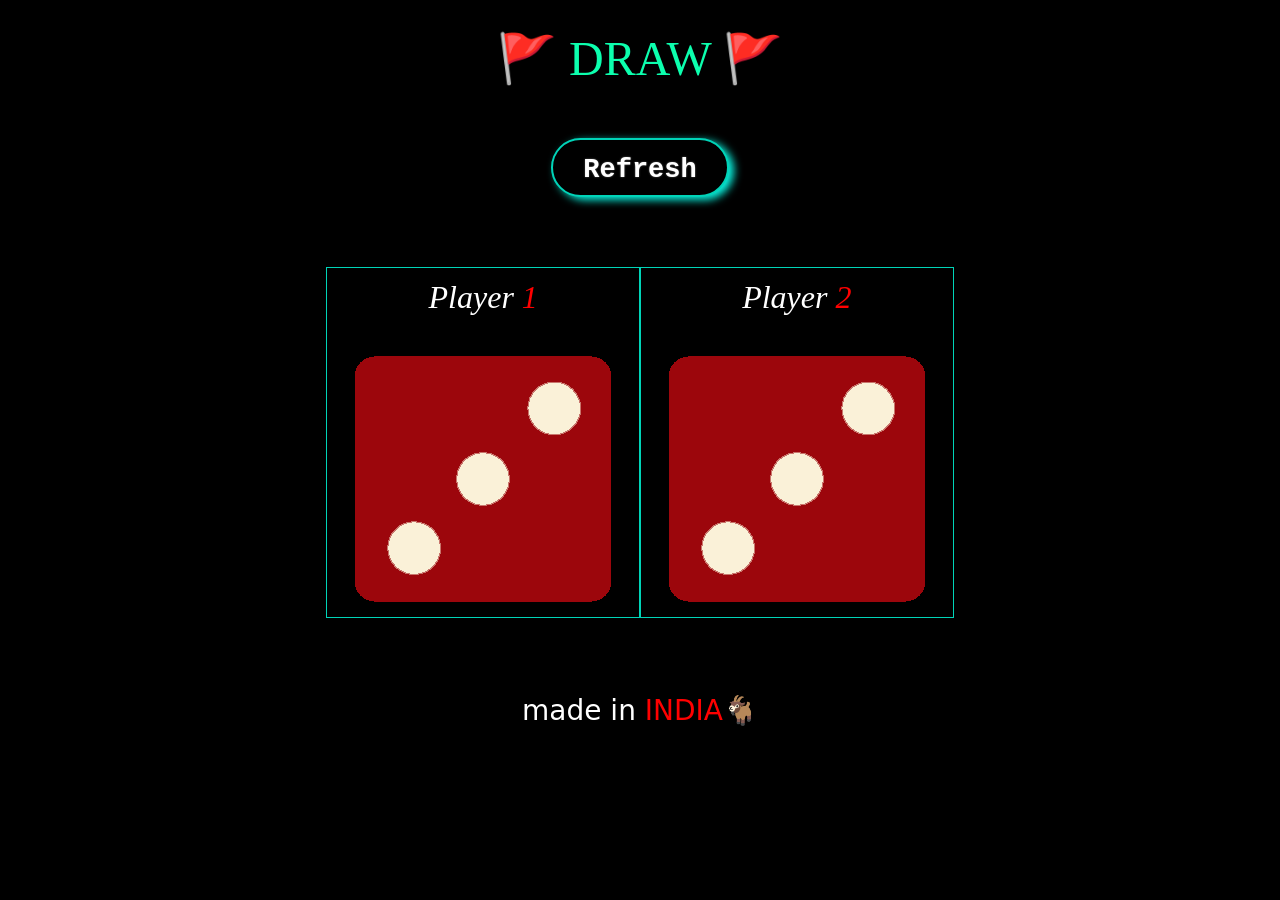
==== index.html @ f26bb3f4 "renamed file" ====
<!DOCTYPE html>

<html>
  <head>
    <meta charset="utf-8">
    <meta http-equiv="X-UA-Compatible" content="IE=edge">
    <title> DICE game</title>
    <meta name="description" content="">
    <meta name="viewport" content="width=device-width, initial-scale=1">
    <link href="https://cdn.jsdelivr.net/npm/bootstrap@5.2.0/dist/css/bootstrap.min.css" rel="stylesheet" integrity="sha384-gH2yIJqKdNHPEq0n4Mqa/HGKIhSkIHeL5AyhkYV8i59U5AR6csBvApHHNl/vI1Bx" crossorigin="anonymous">
    <link rel="stylesheet" href="styles.css">
    <link rel="shortcut icon" href="favicon.ico" type="image/x-icon">
  </head>
  <body class="card-body">
 
    <h1 id="h1"> Click below! </h1>
    <center><button onclick="window.location.reload()">Refresh</button></center>
   <div class = "row dices">
      <div class="col-sm-6 p1 " id="p1">
        <h2><em>Player <span>1</span></em></h2>
        <img src="dice6.png" alt="dice image">
      </div>
      <div class="col-sm-6 p2" id="p2">
        <h2><em>Player <span>2</span> </em></h2>
        <img src="dice6.png" alt="dice image">
      </div>
   </div>
    
    <script src="t-index.js" async defer></script>
  </body>
  <footer class="card-footer">
    <h3> made in <span>INDIA</span>🐐</h3>
  </footer>
</html>
---- styles.css ----
/* footer */
h3{
  margin-top: 30px;
  text-align: center;
  color: #ffffff;
}

.card-footer{
  
  
  margin-top: 25px;
  bottom: 0;
  width: 100%;
  text-align: center;
  left: 0;
}

@media screen and (max-width:450px){
  .card-footer{
   bottom: 0;
   width: 100%;
   text-align: center;
   left: 0;
   }

   button{
    max-width: 65%;
    max-height: fit-content;
   }

   .p2{
    padding-top: 25px;
   }

   
  
}


span{
  color: rgb(255, 0, 0);
}



/* body */

body{
  background: rgb(0, 0, 0);
}

h1{
  font-family: 'Satisfy', cursive;
  color: rgb(12, 255, 174);
  font-weight: lighter;
  font-size: 3rem;
  text-align: center;
  margin: 30px 10% 50px;
}

h2{
  color: #ffffff;
  padding-bottom: 25px;
  text-align: center;
  font-family: "Indie Flower", cursive;
  padding-top: 10px;
}

button {
  -webkit-border-radius: 60;
  -moz-border-radius: 60;
  border-radius: 60px;
  text-shadow: 0px 0px 2px #666666;
  -webkit-box-shadow: 5px 3px 9px #0af7e3;
  -moz-box-shadow: 5px 3px 9px #0af7e3;
  box-shadow: 5px 3px 9px #0af7e3;
  font-family: Courier New;
  color: #ffffff;
  font-size: 27px;
  background: #000000;
  padding: 10px 30px 5px 30px;
  border: solid #00d4b8 2px;
  text-decoration: none;
  margin-bottom: 65px;
  font-weight: bolder;
}

button:hover {
  background:  #00d4b8;
  color: #000000;
  font-weight: bolder;
  text-decoration: none;
  box-shadow:none;
}


.dices{
  margin: 5.0px 25.5% 75.5px;
  
  
}

.p1{
  text-align: center;

  
}

.p1x{
  border: 0.1rem solid;
  border-color: #00d4b8;
}

.p2{
  text-align: center;

}


.p2x{
  border: 0.1rem solid;
  border-color: #00d4b8;
}

img{
  display: block;
  max-width: 100%;
  height: auto;
  text-align: center;
  margin: 10px auto;
}

@media screen and (min-width: 1400px) {

  img{
    display: block;
    max-width: 60%;
    height: auto;
    text-align: center;
    margin: 10px auto;
  }
  
}
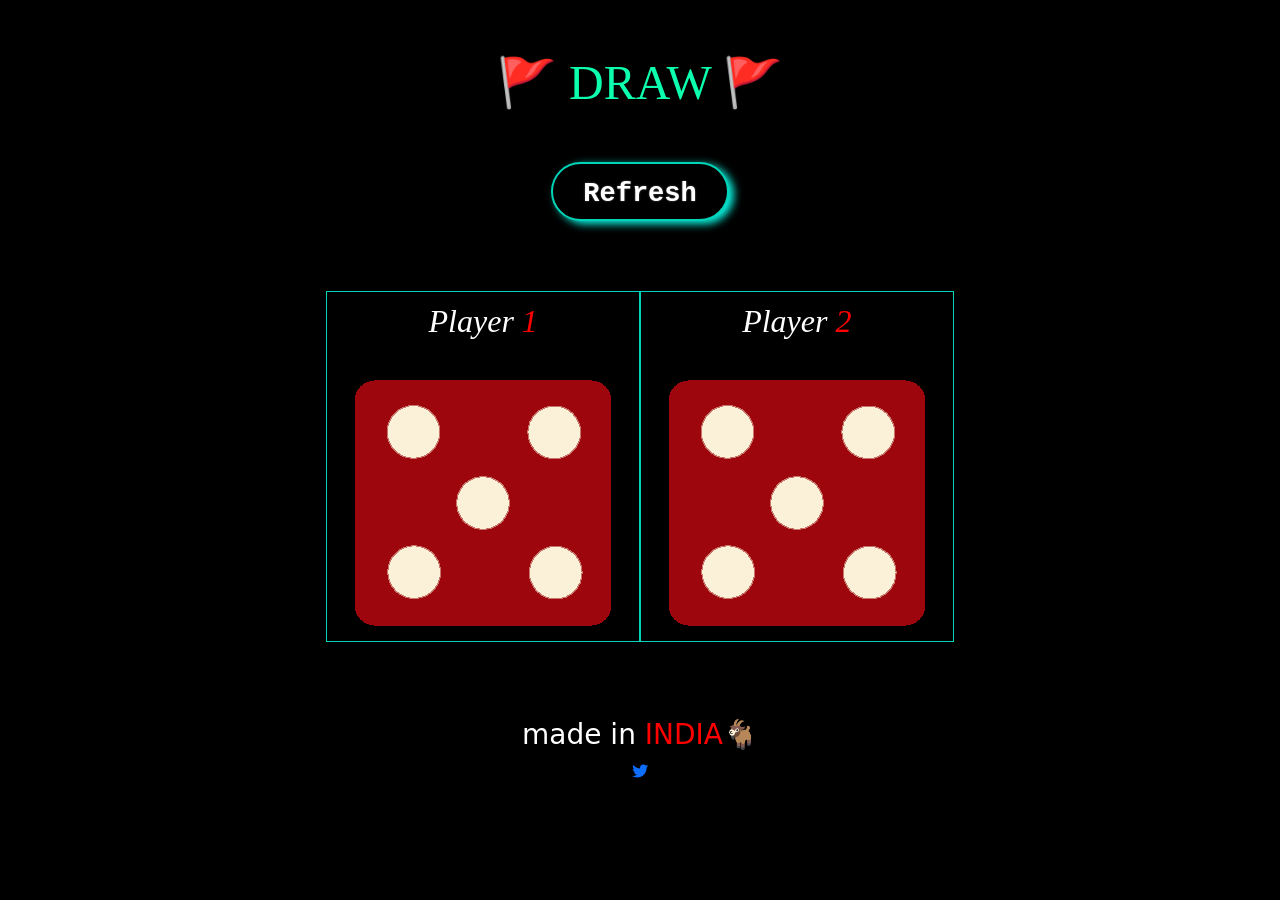
==== commit 987e949b: "added twitter" ====
--- a/index.html
+++ b/index.html
@@ -10,6 +10,7 @@
     <link href="https://cdn.jsdelivr.net/npm/bootstrap@5.2.0/dist/css/bootstrap.min.css" rel="stylesheet" integrity="sha384-gH2yIJqKdNHPEq0n4Mqa/HGKIhSkIHeL5AyhkYV8i59U5AR6csBvApHHNl/vI1Bx" crossorigin="anonymous">
     <link rel="stylesheet" href="styles.css">
     <link rel="shortcut icon" href="favicon.ico" type="image/x-icon">
+    <link rel="stylesheet" href="https://cdnjs.cloudflare.com/ajax/libs/font-awesome/6.1.2/css/all.min.css" integrity="sha512-1sCRPdkRXhBV2PBLUdRb4tMg1w2YPf37qatUFeS7zlBy7jJI8Lf4VHwWfZZfpXtYSLy85pkm9GaYVYMfw5BC1A==" crossorigin="anonymous" referrerpolicy="no-referrer" />">
   </head>
   <body class="card-body">
  
@@ -30,5 +31,6 @@
   </body>
   <footer class="card-footer">
     <h3> made in <span>INDIA</span>🐐</h3>
+    <center><a href="https://twitter.com/nuthan_2x"><i class="fa-brands fa-twitter"></i></a></center>
   </footer>
 </html>
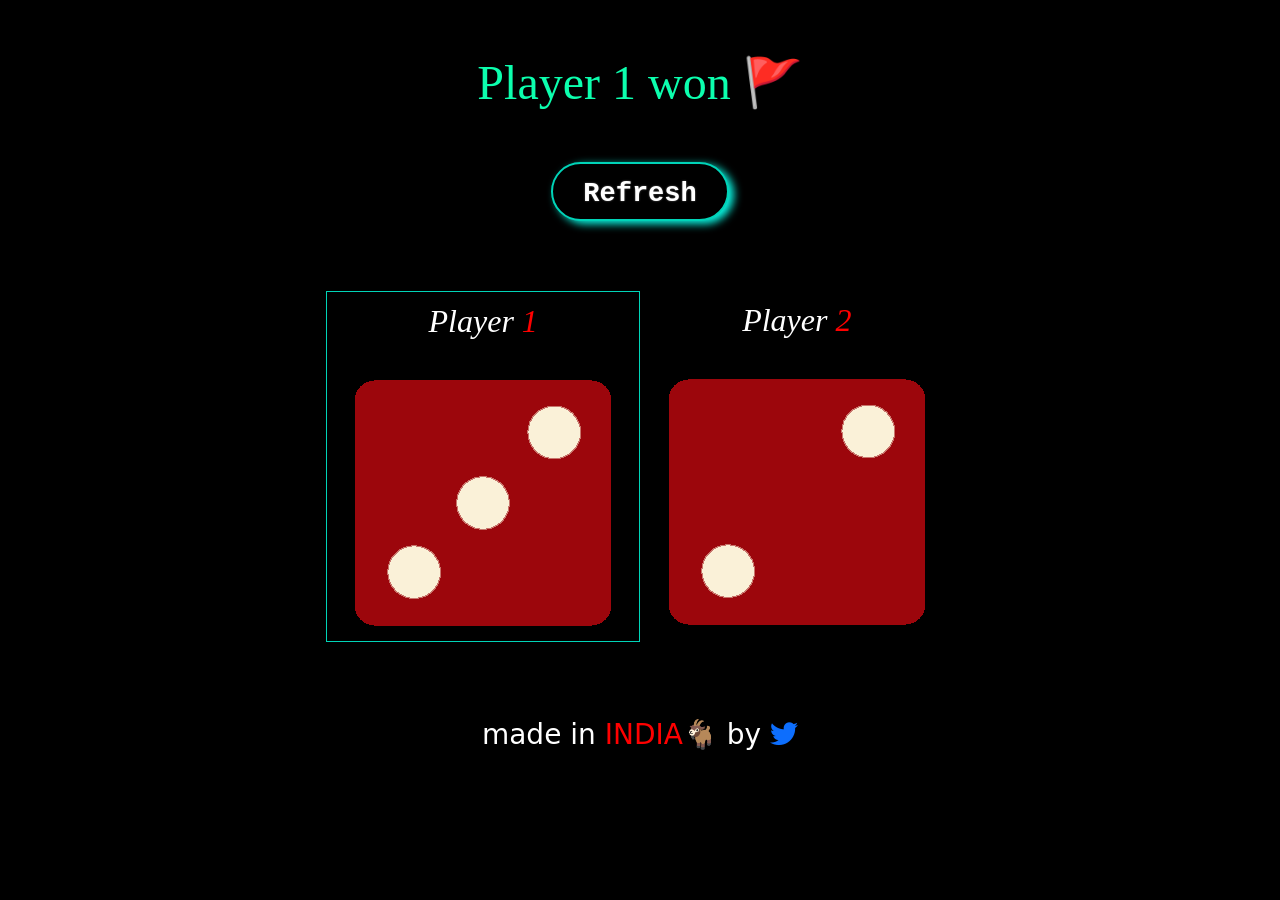
==== commit e9bb3957: "Update index.html" ====
--- a/index.html
+++ b/index.html
@@ -30,7 +30,6 @@
     <script src="t-index.js" async defer></script>
   </body>
   <footer class="card-footer">
-    <h3> made in <span>INDIA</span>🐐</h3>
-    <center><a href="https://twitter.com/nuthan_2x"><i class="fa-brands fa-twitter"></i></a></center>
+    <h3> made in <span>INDIA</span>🐐 by <a href="https://twitter.com/nuthan_2x"><i class="fa-brands fa-twitter"></i></a </h3>
   </footer>
-</html>+</html>
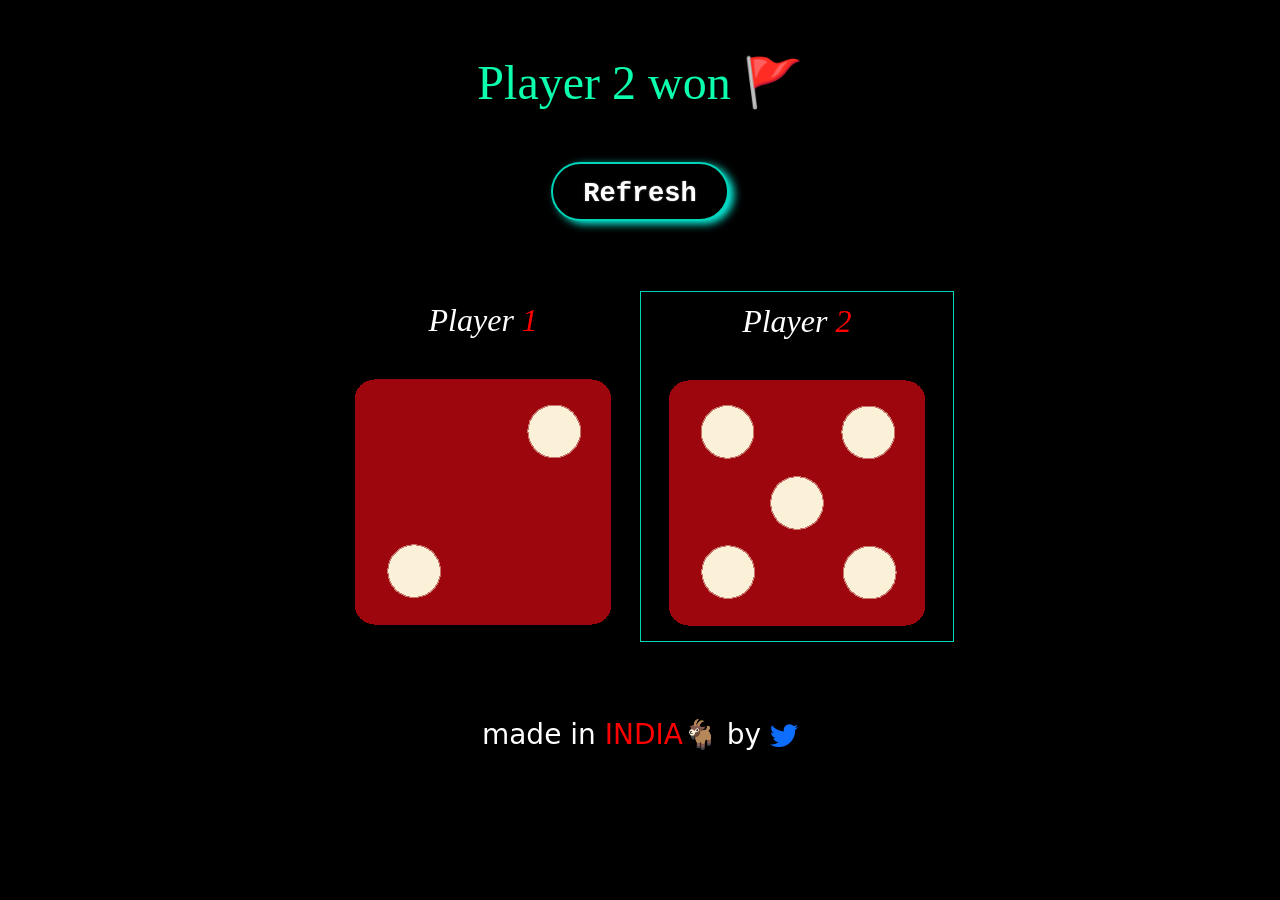
==== commit d9952e44: "image folder" ====
--- a/index.html
+++ b/index.html
@@ -9,7 +9,7 @@
     <meta name="viewport" content="width=device-width, initial-scale=1">
     <link href="https://cdn.jsdelivr.net/npm/bootstrap@5.2.0/dist/css/bootstrap.min.css" rel="stylesheet" integrity="sha384-gH2yIJqKdNHPEq0n4Mqa/HGKIhSkIHeL5AyhkYV8i59U5AR6csBvApHHNl/vI1Bx" crossorigin="anonymous">
     <link rel="stylesheet" href="styles.css">
-    <link rel="shortcut icon" href="favicon.ico" type="image/x-icon">
+    <link rel="shortcut icon" href="/img/favicon.ico" type="image/x-icon">
     <link rel="stylesheet" href="https://cdnjs.cloudflare.com/ajax/libs/font-awesome/6.1.2/css/all.min.css" integrity="sha512-1sCRPdkRXhBV2PBLUdRb4tMg1w2YPf37qatUFeS7zlBy7jJI8Lf4VHwWfZZfpXtYSLy85pkm9GaYVYMfw5BC1A==" crossorigin="anonymous" referrerpolicy="no-referrer" />">
   </head>
   <body class="card-body">
@@ -19,11 +19,11 @@
    <div class = "row dices">
       <div class="col-sm-6 p1 " id="p1">
         <h2><em>Player <span>1</span></em></h2>
-        <img src="dice6.png" alt="dice image">
+        <img src="/img/dice6.png" alt="dice image">
       </div>
       <div class="col-sm-6 p2" id="p2">
         <h2><em>Player <span>2</span> </em></h2>
-        <img src="dice6.png" alt="dice image">
+        <img src="/img/dice6.png" alt="dice image">
       </div>
    </div>
     
--- a/styles.css
+++ b/styles.css
@@ -6,6 +6,9 @@
   color: #ffffff;
 }
 
+i{
+    vertical-align: middle;
+}
 .card-footer{
   
   
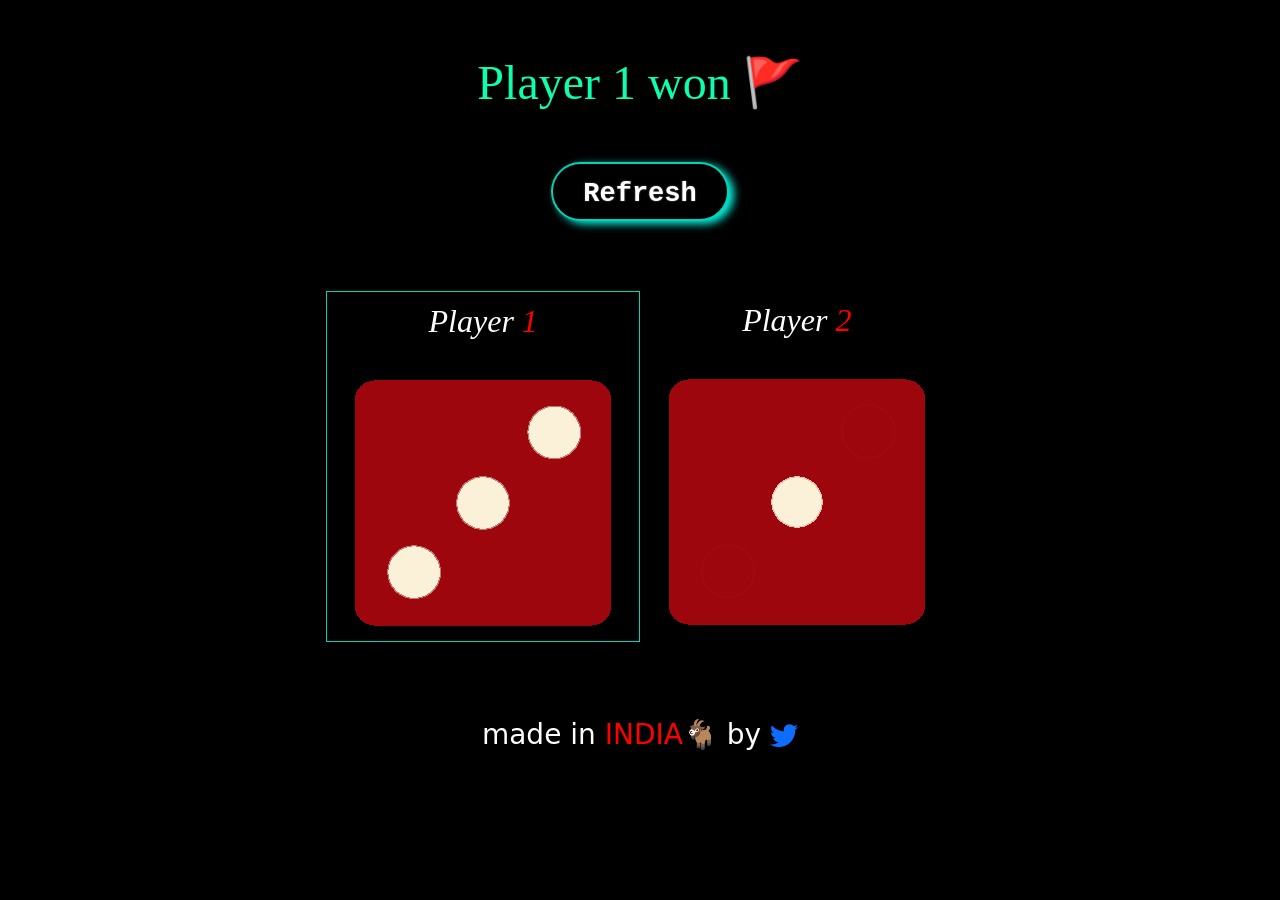
==== commit ba5f835b: "file path change" ====
--- a/index.html
+++ b/index.html
@@ -9,7 +9,7 @@
     <meta name="viewport" content="width=device-width, initial-scale=1">
     <link href="https://cdn.jsdelivr.net/npm/bootstrap@5.2.0/dist/css/bootstrap.min.css" rel="stylesheet" integrity="sha384-gH2yIJqKdNHPEq0n4Mqa/HGKIhSkIHeL5AyhkYV8i59U5AR6csBvApHHNl/vI1Bx" crossorigin="anonymous">
     <link rel="stylesheet" href="styles.css">
-    <link rel="shortcut icon" href="/img/favicon.ico" type="image/x-icon">
+    <link rel="shortcut icon" href="img/favicon.ico" type="image/x-icon">
     <link rel="stylesheet" href="https://cdnjs.cloudflare.com/ajax/libs/font-awesome/6.1.2/css/all.min.css" integrity="sha512-1sCRPdkRXhBV2PBLUdRb4tMg1w2YPf37qatUFeS7zlBy7jJI8Lf4VHwWfZZfpXtYSLy85pkm9GaYVYMfw5BC1A==" crossorigin="anonymous" referrerpolicy="no-referrer" />">
   </head>
   <body class="card-body">
@@ -19,11 +19,11 @@
    <div class = "row dices">
       <div class="col-sm-6 p1 " id="p1">
         <h2><em>Player <span>1</span></em></h2>
-        <img src="/img/dice6.png" alt="dice image">
+        <img src="img/dice6.png" alt="dice image">
       </div>
       <div class="col-sm-6 p2" id="p2">
         <h2><em>Player <span>2</span> </em></h2>
-        <img src="/img/dice6.png" alt="dice image">
+        <img src="img/dice6.png" alt="dice image">
       </div>
    </div>
     
